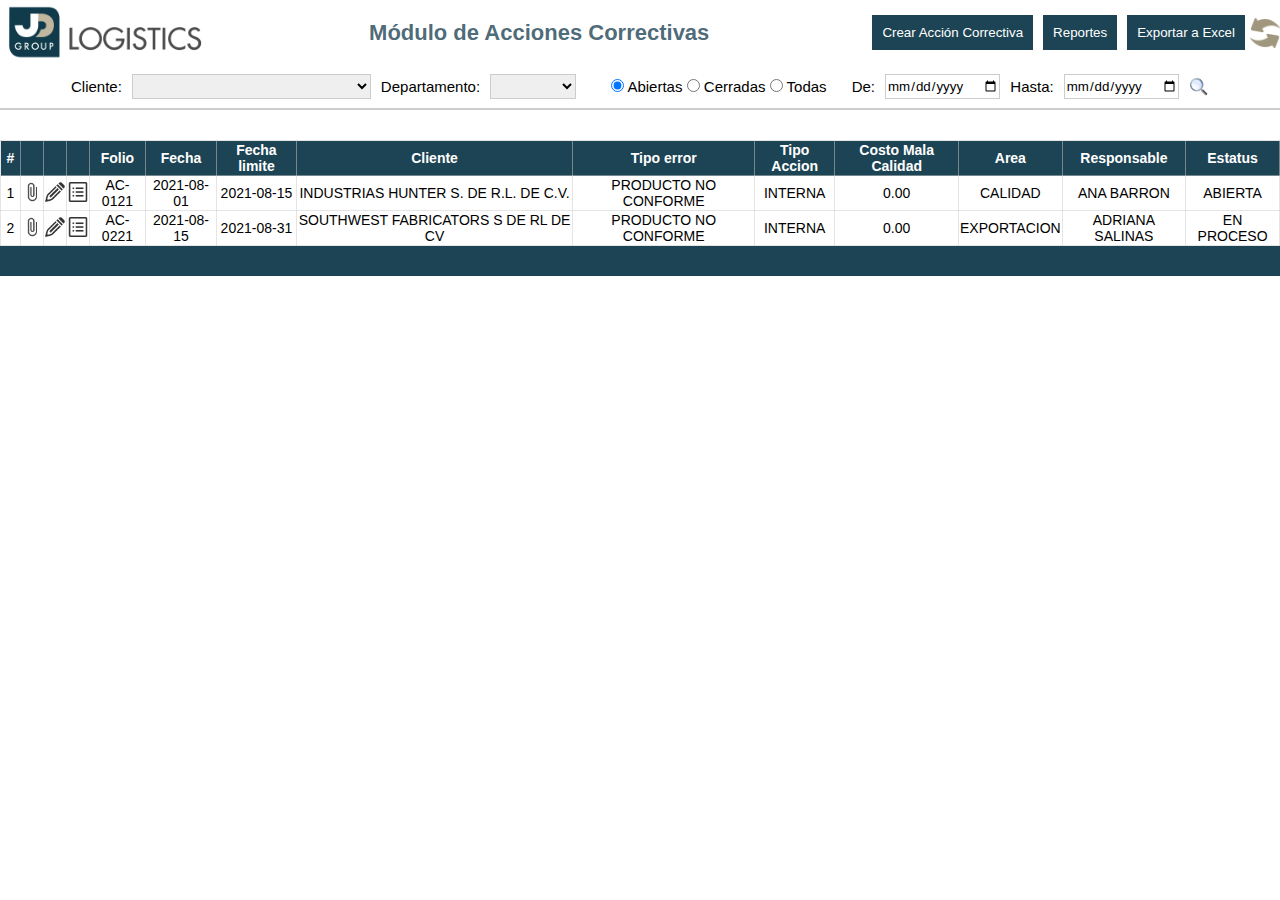
==== index.html @ d326da1a "first commit" ====
<!DOCTYPE html>
<html lang='en'>
<head>
	<meta charset='UTF-8'>
	<meta name='viewport' content='width=device-width, initial-scale=1.0'> 
	
	<title>Acciones Correctivas</title>

	<!-- DATA TABLE -->
	<link rel="stylesheet" type="text/css" href="https://cdn.datatables.net/1.11.2/css/jquery.dataTables.css"/>
	<link rel="stylesheet" type="text/css" href="https://cdn.datatables.net/colreorder/1.5.4/css/colReorder.dataTables.css"/>
	<link rel="stylesheet" type="text/css" href="https://cdn.datatables.net/responsive/2.2.9/css/responsive.dataTables.css"/>

	<!--MIS ESTILOS -->
	<link rel='stylesheet' href='assets/css/index.css'/>
</head>

<body>

	<div class='index-contenedor-principal'>

		<div class='index-contenedor-encabezado' >

			<img  class='index-logo' src='assets/img/logo_horizontal.png' alt=''>
			<h1 class='index-h1'>Módulo de Acciones Correctivas</h1>
			<div class='index-contenedor-botones-encabezado'>
				<input type='button' id='index-btn-crear' value='Crear Acción Correctiva'>
				<input type='button' id='index-btn-reportes' value = 'Reportes'>
				<input type='button' id='index-btn-exportar' value = 'Exportar a Excel'>
				<img class ='index-refrescar' src='assets/img/Refrescar1.png' alt='' id='index-btn-refrescar'>
			</div>

		</div>

		<div class='index-contenedor-filtros'>

			<div class='index-contenedor-cliente-departamento-estatus'>
				<label for='index-cbx-cliente'>Cliente:</label>
				<select id='index-cbx-cliente'>
					<option></option>
					<option>FUTURA INDUSTRIAL S.A. DE C.V.</option>
					<option>SCHLAGE DE MEXICO SA DE CV</option>
				</select>

				<label for='index-cbx-departamento'>Departamento:</label>
				<select id='index-cbx-departamento'>
					<option></option>
					<option>CALIDAD</option>
					<option>REVISION</option>
				</select>

			</div>

			<div class='index-contenedor-radios'>

				<input type='radio' id='index-rbtn-abiertas' name='tipo' checked>
				<label for='index-rbtn-abiertas'>Abiertas</label>
				
				<input type='radio' id='index-rbtn-cerradas' name='tipo'>
				<label for='index-rbtn-cerradas'>Cerradas</label>
				
				<input type='radio' id='index-rbtn-todas' name='tipo'>
				<label for='index-rbtn-todas'>Todas</label>	

			</div>

			<div class='index-contenedor-fecha'>

				<label>De:</label>
				<input type='date' id='index-dtp-inicio'>

				<label>Hasta:</label>
				<input type='date' id='index-dtp-fin'>

				<img class ='index-buscar' src='assets/img/SearchIcon.png' id='index-btn-buscar'>

			</div>

		</div>

		<div class='index-contenedor-grid'>
			
			<table id='index-grid-acciones' >

				<thead>
					<tr>
						<th class='index-grid-icono'>#</th>
						<th class='index-grid-icono'></th>
						<th class='index-grid-icono'></th>
						<th class='index-grid-icono'></th>
						<th>Folio</th>
						<th>Fecha</th>
						<th>Fecha limite</th>
						<th>Cliente</th>
						<th>Tipo error</th>
						<th>Tipo Accion</th>
						<th>Costo Mala Calidad</th>
						<th>Area</th>
						<th>Responsable</th>
						<th>Estatus</th>
					</tr>
				</thead>

				<tbody>
					<tr>
						<td class='index-grid-icono'>1</td>
						<td><img class='index-grid-icono' src='assets/img/attach.png' alt='' id="Attach-AC-0121"></td>
						<td><img class='index-grid-icono' src='assets/img/pencil.png' alt=''></td>
						<td><img class='index-grid-icono' src='assets/img/format.png' alt=''></td>
						<td>AC-0121</td>
						<td>2021-08-01</td>
						<td>2021-08-15</td>
						<td>INDUSTRIAS HUNTER S. DE R.L. DE C.V.</td>
						<td>PRODUCTO NO CONFORME</td>
						<td>INTERNA</td>
						<td>0.00</td>
						<td>CALIDAD</td>
						<td>ANA BARRON</td>
						<td>ABIERTA</td>
					</tr>

					<tr>
						<td class='index-grid-icono'>2</td>
						<td><img class='index-grid-icono' src='assets/img/attach.png' alt='' id="Attach-AC-0221"></td>
						<td><img class='index-grid-icono' src='assets/img/pencil.png' alt=''></td>
						<td><img class='index-grid-icono' src='assets/img/format.png' alt=''></td>
						<td>AC-0221</td>
						<td>2021-08-15</td>
						<td>2021-08-31</td>
						<td>SOUTHWEST FABRICATORS S DE RL DE CV</td>
						<td>PRODUCTO NO CONFORME</td>
						<td>INTERNA</td>
						<td>0.00</td>
						<td>EXPORTACION</td>
						<td>ADRIANA SALINAS</td>
						<td>EN PROCESO</td>
					</tr>
				</tbody>

			</table>

		</div>

		<div class = 'index-grid-paginado'>
			&nbsp;
		</div>

	</div>

	<!--MODAL ANEXOS-->

	<div id="index-contenedor-modal-" class="index-contenedor-modal">

		<div class="index-modal">

			<div class="index-modal-encabezado-pie">Anexos
				<span id="index-btn-cerrar-modal" style="right: 0px; cursor: pointer;">
					X
				</span>
			</div>

			<div class="index-modal-contenedor">
				
				<div class="index-modal-contenedor-controles">

					<div class="index-modal-informacion">
						<label>Folio: AC-0121 </label>
						<label>Departamento: Calidad </label>
					</div>
					
					<div class="index-modal-contenedor-cbx-documento">
						<label for="index-cbx-documento">Tipo Documento:</label>
						<select id="index-cbx-documento">
							<option value=""></option>
							<option value="">PDF</option>
							<option value="">Excel</option>
							<option value="">Fotografia</option>
						</select>
					</div>	

					<div class="index-modal-contenedor-adjuntar">
						<input type="File">
					</div>

					<div class="index-modal-contenedor-subir">
						<a id="index-btn-documento" href="">Guardar anexo</a>
					</div>	
					
					<div class='index-contenedor-grid'>
						<table id="index-grid-documentos" style="width: 100%;">
							<thead>
								<th>#</th>
								<th>Documento</th>
								<th>Fecha-Hora</th>
								<th>Tipo</th>
								<th>Etapa</th>
								<th>Borrar</th>
							</thead>
							<tbody>
								<tr>
									<td >1</td>
									<td><a href="">Documento Test.pdf</a>
									<td>2021-09-01 12:00 P.M.</td>
									<td>PDF</td>
									<td>D1</td>
									<td ><img src="assets/img/delete.png" alt="" class="index-grid-icono"></td>	
								</tr>
								<tr>
									<td >2</td>
									<td><a href="">Documento Test.pdf</a>
									<td>2021-09-01 12:00 P.M.</td>
									<td>PDF</td>
									<td>D1</td>
									<td ><img src="assets/img/delete.png" alt="" class="index-grid-icono"></td>	
								</tr>
							</tbody>
						</table>
					</div>

				</div>

			</div>

			<div class="index-modal-encabezado-pie"></div>

		</div>
	</div>

	<!--JQUERY-->
	<script type='text/javascript' src='assets/js/jquery-3.6.0.min.js'></script>

	<!--DATA TABLE-->
	<script type="text/javascript" src="https://cdn.datatables.net/1.11.2/js/jquery.dataTables.js"></script>
	<script type="text/javascript" src="https://cdn.datatables.net/colreorder/1.5.4/js/dataTables.colReorder.js"></script>
	<script type="text/javascript" src="https://cdn.datatables.net/responsive/2.2.9/js/dataTables.responsive.js"></script>

	<!--MIS SCRIPTS-->
	<script type='text/javascript' src='assets/js/dataTable-init.js'></script>
	<script type='text/javascript' src='assets/js/index.js'></script>

</body>
</html>
---- assets/css/index.css ----
*{
	margin: 0;
	font-family: 'Century Gothic','Arial', 'Times New Roman';
	border-style: none;
	box-sizing: border-box;
}

.index-contenedor-principal{
	display: flex;
	flex-direction: column;
	height: 100%;
	width: 100%;
	/*background-color: blueviolet;*/
}

/*SECCION CONTENEDOR ENCABEZADO*/

.index-contenedor-encabezado{
	display: flex;
	flex-direction: row;
	justify-content: space-between;
	align-items: center;
	/*background-color: greenyellow;*/
	width: 100%;
}

.index-logo{
	height: 65px;
}

.index-h1{
	font-size: 22px;
	color: rgb(29, 68, 84,0.8)
}

.index-contenedor-botones-encabezado{
	display: flex;
	flex-direction: row;
	justify-content: space-around;
	align-items: center;
	flex-wrap: nowrap;
}

.index-refrescar{
	cursor: pointer;
	width: 30px;
}

/*FIN SECCION CONTENEDOR ENCABEZADO*/

/*SECCION CONTENDOR FILTROS*/

.index-contenedor-filtros{
	display: flex;
	flex-direction: row;
	justify-content:center;
	/*background: orange;*/
	flex-wrap: wrap;
	font-size: 15px;
	height: 45px;
	width: 100%;
	margin-bottom: 30px;
	border-bottom: 2px solid #CCC;
	align-items: center;
}

.index-contenedor-cliente-departamento-estatus{
	display: flex;
	flex-direction: row;
	justify-content: space-between;
	align-items: center;
}

.index-contenedor-radios{
	margin-left: 25px;
	margin-right: 25px;
}

.index-contenedor-fecha{
	display: flex;
	flex-direction: row;
	justify-content: space-between;
	align-items: center;
}

.index-buscar{
	cursor: pointer;
	width: 20px;
}

/*FIN SECCION CONTENDOR FILTROS*/

/*SECCION ESTILOS BOTONES*/
input[type='button']{
	height: 35px;
	background-color: #1d4454;
	color:  white;
	padding: 10px;
	margin: 5px;
}

input[type='button']:hover{
	cursor: pointer;
	background: #347b98;
}

input[type='text']{
	cursor: pointer;
	border: 1px solid #CCC;
	height: 20px;
}

input[type='date']{
	cursor: pointer;
	border: 1px solid #CCC;
	height: 25px;
	margin-left: 10px;
	margin-right: 10px;
}

select{
	cursor: pointer;
	border: 1px solid #CCC;
	height: 25px;
	margin-left: 10px;
	margin-right: 10px;
}

/*FIN SECCION ESTILOS BOTONES*/

/*SECCION GRID DE DATOS*/

.index-contenedor-grid{
	height: 100%;
	width: 100%;
}

#index-grid-acciones{
	width: 100%!important;
	font-size: 14px;
	border: 1px solid rgb(204, 204, 204,0.5);
	border-collapse: collapse;
	text-align: center;
}

#index-grid-documentos{
	width: 100%!important;
	font-size: 14px;
	border: 1px solid rgb(204, 204, 204,0.5);
	border-collapse: collapse;
	text-align: center;
}

th{
	color: white;
	background: #1d4454;
	
}

th, td{
	border: 1px solid rgb(204, 204, 204,0.5);
	border-collapse: collapse;
}

tr:hover td{
	cursor: pointer;
	background:rgb(204, 204, 204,0.5);
}

.index-grid-icono{
	height: 20px;
	width: 20px;
	cursor: pointer;
}

.index-grid-paginado{
	height: 30px;
	width: 100%;
	color: white;
	background: #1d4454;

}

/*FIN SECCION GRID DE DATOS*/

/*SECCION MODAL*/

.index-contenedor-modal{
	display: none;
	position: fixed;
	justify-content: center;
	align-items: center;
	position: fixed; /* Stay in place */
	z-index: 1; /* Sit on top */
	left: 0;
	top: 0;
	width: 100%; /* Full width */
	height: 100%; /* Full height */
	overflow: auto; /* Enable scroll if needed */
	background-color: rgba(0,0,0,0.4); /* Black w/ opacity */
}

.index-modal{
	margin: 5% auto;
	display: flex;
	flex-direction: column;
	justify-content: space-between;
	align-items: center;
	background-color: white;
	height: auto;
	width: 40%;
	font-size: 14px;
}
.index-modal-encabezado-pie{
	display: flex;
	flex-direction: row;
	justify-content: space-between;
	line-height: 15px;
	text-align: left;
	color: white;
	background-color: #204562;
	font-weight: bold;
	width: 100%;
	padding: 8px;
}
.index-modal-contenedor{
	display: flex;
	justify-content: space-around;
	align-items: center;
	background-color: #f6f8fa;
	border-radius: 10px;
	border: 1px rgb(128, 128, 128, 0.5) solid;
	height: 100%;
	width: 98%;
}
.index-modal-contenedor-controles{
	display: flex;
	flex-direction: column;
	justify-content: flex-start;
	align-items: center;
	height: calc(95% - 10px);
	width: calc(95% - 10px);
	border: 1px rgb(128, 128, 128, 0.5) solid;
	background-color: #fff;
	padding: 5px;
}
.index-modal-informacion{	
	display: flex;
	flex-direction: column;
	width: 100%;
	margin-bottom: 10px;
}

.index-modal-contenedor-cbx-documento{
	display: flex;
	flex-direction: column;
	width: 100%;
}

.index-modal-contenedor-cbx-documento>select{
	margin-left: 0px;
	margin-right: 0px;
}

.index-modal-contenedor-adjuntar{
	display: flex;
	flex-direction: column;
	width: 100%;
	margin-top: 20px;
}

.index-modal-contenedor-subir{
	display: flex;
	flex-direction: column;
	width: 100%;
	margin-bottom: 10px;
}



@media screen and (max-width: 1000px){

	.index-logo{
		width: 20%;
		height: auto;
	}
	.index-h1{
		font-size: 20px;
	}
	#index-btn-crear{
		display: none;
	}

	#index-btn-reportes{
		display: none;
	}

	#index-btn-exportar{
		display: none;
	}

	.index-contenedor-filtros{
		display: flex;
		flex-direction: column;
		align-items: center;
		justify-content: flex-start;
		height: auto;
		align-content: flex-start;
		flex-wrap: nowrap;
	}

	.index-contenedor-cliente-departamento-estatus{
		display: flex;
		flex-direction: column;
		flex-wrap: nowrap;
		align-items: stretch;
	}

	.index-contenedor-fecha{
		display: flex;
		flex-direction: row;
		align-items: baseline;
	}

	.index-modal{
		height: 85%;
		width: 85%;
	}

}
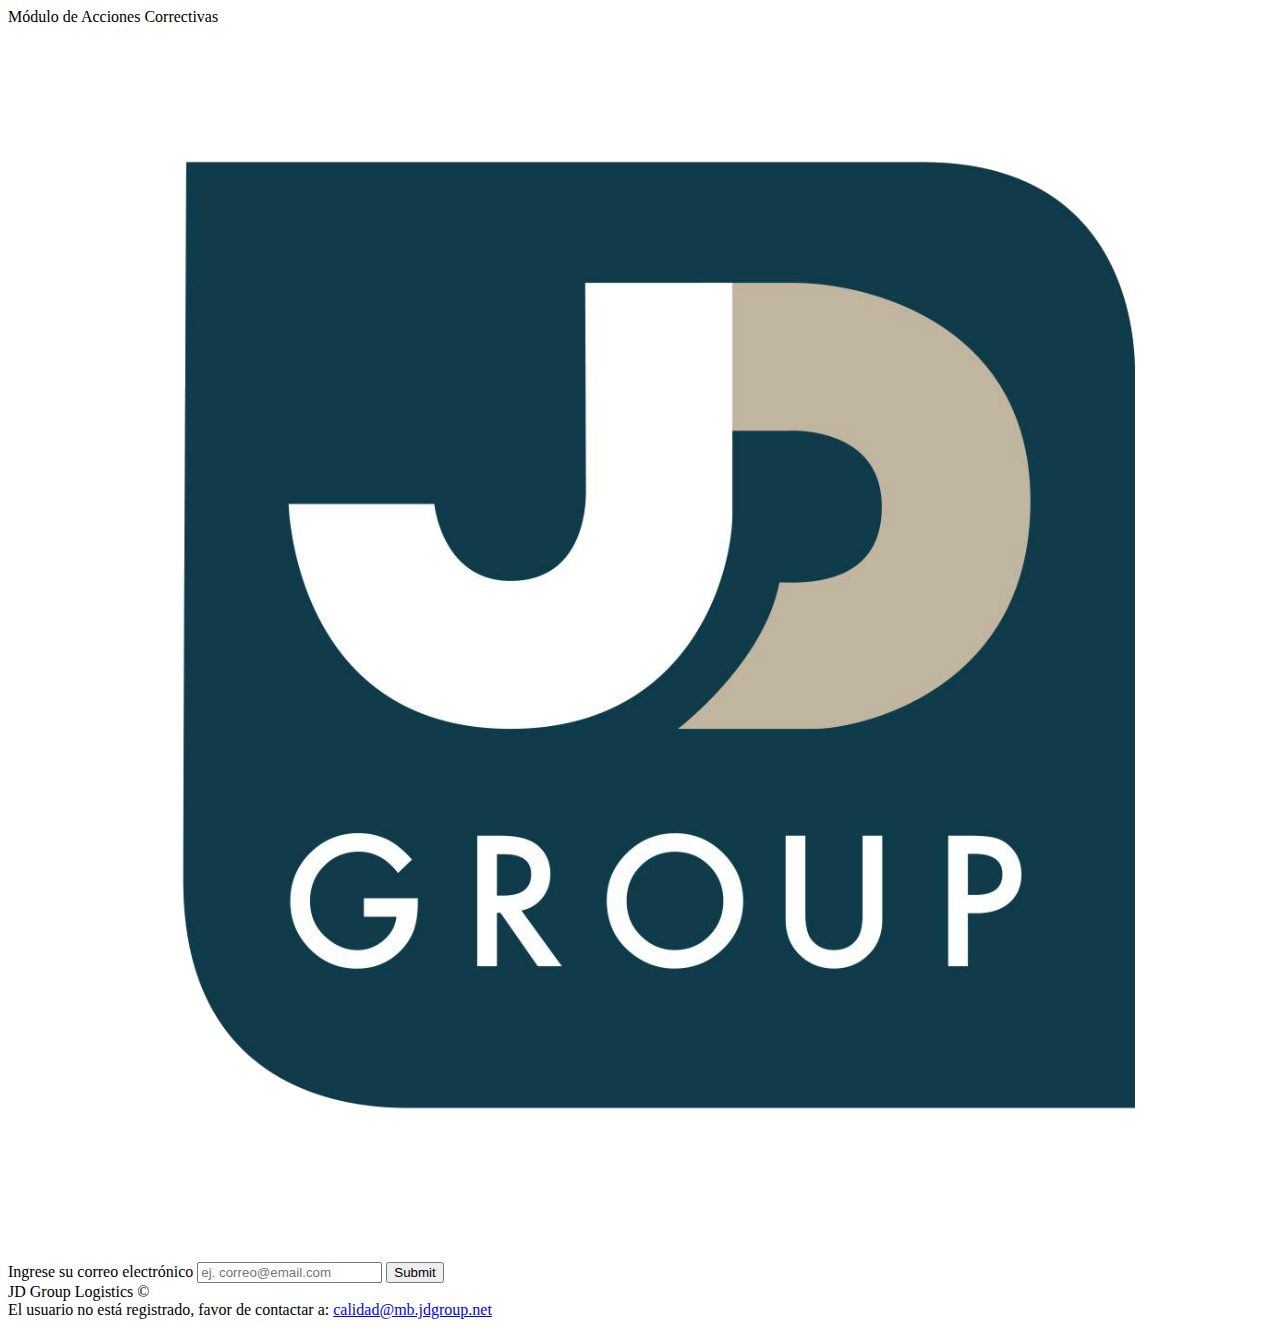
==== commit 210dbe76: "first commit" ====
--- a/index.html
+++ b/index.html
@@ -1,242 +1,35 @@
 <!DOCTYPE html>
-<html lang='en'>
+<html lang="en">
 <head>
-	<meta charset='UTF-8'>
-	<meta name='viewport' content='width=device-width, initial-scale=1.0'> 
-	
-	<title>Acciones Correctivas</title>
-
-	<!-- DATA TABLE -->
-	<link rel="stylesheet" type="text/css" href="https://cdn.datatables.net/1.11.2/css/jquery.dataTables.css"/>
-	<link rel="stylesheet" type="text/css" href="https://cdn.datatables.net/colreorder/1.5.4/css/colReorder.dataTables.css"/>
-	<link rel="stylesheet" type="text/css" href="https://cdn.datatables.net/responsive/2.2.9/css/responsive.dataTables.css"/>
-
-	<!--MIS ESTILOS -->
-	<link rel='stylesheet' href='assets/css/index.css'/>
+	<meta charset="UTF-8">
+	<meta name="viewport" content="width=device-width, initial-scale=1.0">
+	<title>JD Group</title>
+	<link rel="stylesheet" href="assets/css/login.css">
 </head>
-
 <body>
 
-	<div class='index-contenedor-principal'>
+	<div class="login-contenedor" >
 
-		<div class='index-contenedor-encabezado' >
+		<label class= "login-titulo">Módulo de Acciones Correctivas</label>
 
-			<img  class='index-logo' src='assets/img/logo_horizontal.png' alt=''>
-			<h1 class='index-h1'>Módulo de Acciones Correctivas</h1>
-			<div class='index-contenedor-botones-encabezado'>
-				<input type='button' id='index-btn-crear' value='Crear Acción Correctiva'>
-				<input type='button' id='index-btn-reportes' value = 'Reportes'>
-				<input type='button' id='index-btn-exportar' value = 'Exportar a Excel'>
-				<img class ='index-refrescar' src='assets/img/Refrescar1.png' alt='' id='index-btn-refrescar'>
-			</div>
+		<form action="" id="miForm" class="login-formulario">
+			<img class = "login-logo" src="assets/img/logo_horizontal.png" alt="">
+			<label class = "login-lbl-correo" for="Correo">Ingrese su correo electrónico</label>
+			<input class = "login-txt-correo" type="email" id="Correo" placeholder="ej. correo@email.com">
+			<input class = "login-btn-correo" type="submit">
+		</form>
 
+		<div class="login-derechos">
+			JD Group Logistics ©
 		</div>
 
-		<div class='index-contenedor-filtros'>
-
-			<div class='index-contenedor-cliente-departamento-estatus'>
-				<label for='index-cbx-cliente'>Cliente:</label>
-				<select id='index-cbx-cliente'>
-					<option></option>
-					<option>FUTURA INDUSTRIAL S.A. DE C.V.</option>
-					<option>SCHLAGE DE MEXICO SA DE CV</option>
-				</select>
-
-				<label for='index-cbx-departamento'>Departamento:</label>
-				<select id='index-cbx-departamento'>
-					<option></option>
-					<option>CALIDAD</option>
-					<option>REVISION</option>
-				</select>
-
-			</div>
-
-			<div class='index-contenedor-radios'>
-
-				<input type='radio' id='index-rbtn-abiertas' name='tipo' checked>
-				<label for='index-rbtn-abiertas'>Abiertas</label>
-				
-				<input type='radio' id='index-rbtn-cerradas' name='tipo'>
-				<label for='index-rbtn-cerradas'>Cerradas</label>
-				
-				<input type='radio' id='index-rbtn-todas' name='tipo'>
-				<label for='index-rbtn-todas'>Todas</label>	
-
-			</div>
-
-			<div class='index-contenedor-fecha'>
-
-				<label>De:</label>
-				<input type='date' id='index-dtp-inicio'>
-
-				<label>Hasta:</label>
-				<input type='date' id='index-dtp-fin'>
-
-				<img class ='index-buscar' src='assets/img/SearchIcon.png' id='index-btn-buscar'>
-
-			</div>
-
-		</div>
-
-		<div class='index-contenedor-grid'>
-			
-			<table id='index-grid-acciones' >
-
-				<thead>
-					<tr>
-						<th class='index-grid-icono'>#</th>
-						<th class='index-grid-icono'></th>
-						<th class='index-grid-icono'></th>
-						<th class='index-grid-icono'></th>
-						<th>Folio</th>
-						<th>Fecha</th>
-						<th>Fecha limite</th>
-						<th>Cliente</th>
-						<th>Tipo error</th>
-						<th>Tipo Accion</th>
-						<th>Costo Mala Calidad</th>
-						<th>Area</th>
-						<th>Responsable</th>
-						<th>Estatus</th>
-					</tr>
-				</thead>
-
-				<tbody>
-					<tr>
-						<td class='index-grid-icono'>1</td>
-						<td><img class='index-grid-icono' src='assets/img/attach.png' alt='' id="Attach-AC-0121"></td>
-						<td><img class='index-grid-icono' src='assets/img/pencil.png' alt=''></td>
-						<td><img class='index-grid-icono' src='assets/img/format.png' alt=''></td>
-						<td>AC-0121</td>
-						<td>2021-08-01</td>
-						<td>2021-08-15</td>
-						<td>INDUSTRIAS HUNTER S. DE R.L. DE C.V.</td>
-						<td>PRODUCTO NO CONFORME</td>
-						<td>INTERNA</td>
-						<td>0.00</td>
-						<td>CALIDAD</td>
-						<td>ANA BARRON</td>
-						<td>ABIERTA</td>
-					</tr>
-
-					<tr>
-						<td class='index-grid-icono'>2</td>
-						<td><img class='index-grid-icono' src='assets/img/attach.png' alt='' id="Attach-AC-0221"></td>
-						<td><img class='index-grid-icono' src='assets/img/pencil.png' alt=''></td>
-						<td><img class='index-grid-icono' src='assets/img/format.png' alt=''></td>
-						<td>AC-0221</td>
-						<td>2021-08-15</td>
-						<td>2021-08-31</td>
-						<td>SOUTHWEST FABRICATORS S DE RL DE CV</td>
-						<td>PRODUCTO NO CONFORME</td>
-						<td>INTERNA</td>
-						<td>0.00</td>
-						<td>EXPORTACION</td>
-						<td>ADRIANA SALINAS</td>
-						<td>EN PROCESO</td>
-					</tr>
-				</tbody>
-
-			</table>
-
-		</div>
-
-		<div class = 'index-grid-paginado'>
-			&nbsp;
+		<div id="loginError" class="login-mensaje-error">
+			El usuario no está registrado, favor de contactar a: <a href="mailto:calidad@mb.jdgroup.net">calidad@mb.jdgroup.net</a>
 		</div>
 
 	</div>
 
-	<!--MODAL ANEXOS-->
-
-	<div id="index-contenedor-modal-" class="index-contenedor-modal">
-
-		<div class="index-modal">
-
-			<div class="index-modal-encabezado-pie">Anexos
-				<span id="index-btn-cerrar-modal" style="right: 0px; cursor: pointer;">
-					X
-				</span>
-			</div>
-
-			<div class="index-modal-contenedor">
-				
-				<div class="index-modal-contenedor-controles">
-
-					<div class="index-modal-informacion">
-						<label>Folio: AC-0121 </label>
-						<label>Departamento: Calidad </label>
-					</div>
-					
-					<div class="index-modal-contenedor-cbx-documento">
-						<label for="index-cbx-documento">Tipo Documento:</label>
-						<select id="index-cbx-documento">
-							<option value=""></option>
-							<option value="">PDF</option>
-							<option value="">Excel</option>
-							<option value="">Fotografia</option>
-						</select>
-					</div>	
-
-					<div class="index-modal-contenedor-adjuntar">
-						<input type="File">
-					</div>
-
-					<div class="index-modal-contenedor-subir">
-						<a id="index-btn-documento" href="">Guardar anexo</a>
-					</div>	
-					
-					<div class='index-contenedor-grid'>
-						<table id="index-grid-documentos" style="width: 100%;">
-							<thead>
-								<th>#</th>
-								<th>Documento</th>
-								<th>Fecha-Hora</th>
-								<th>Tipo</th>
-								<th>Etapa</th>
-								<th>Borrar</th>
-							</thead>
-							<tbody>
-								<tr>
-									<td >1</td>
-									<td><a href="">Documento Test.pdf</a>
-									<td>2021-09-01 12:00 P.M.</td>
-									<td>PDF</td>
-									<td>D1</td>
-									<td ><img src="assets/img/delete.png" alt="" class="index-grid-icono"></td>	
-								</tr>
-								<tr>
-									<td >2</td>
-									<td><a href="">Documento Test.pdf</a>
-									<td>2021-09-01 12:00 P.M.</td>
-									<td>PDF</td>
-									<td>D1</td>
-									<td ><img src="assets/img/delete.png" alt="" class="index-grid-icono"></td>	
-								</tr>
-							</tbody>
-						</table>
-					</div>
-
-				</div>
-
-			</div>
-
-			<div class="index-modal-encabezado-pie"></div>
-
-		</div>
-	</div>
-
-	<!--JQUERY-->
-	<script type='text/javascript' src='assets/js/jquery-3.6.0.min.js'></script>
-
-	<!--DATA TABLE-->
-	<script type="text/javascript" src="https://cdn.datatables.net/1.11.2/js/jquery.dataTables.js"></script>
-	<script type="text/javascript" src="https://cdn.datatables.net/colreorder/1.5.4/js/dataTables.colReorder.js"></script>
-	<script type="text/javascript" src="https://cdn.datatables.net/responsive/2.2.9/js/dataTables.responsive.js"></script>
-
-	<!--MIS SCRIPTS-->
-	<script type='text/javascript' src='assets/js/dataTable-init.js'></script>
-	<script type='text/javascript' src='assets/js/index.js'></script>
-
+	<script type="text/javascript" src="assets/js/login.js"></script>
+	
 </body>
 </html>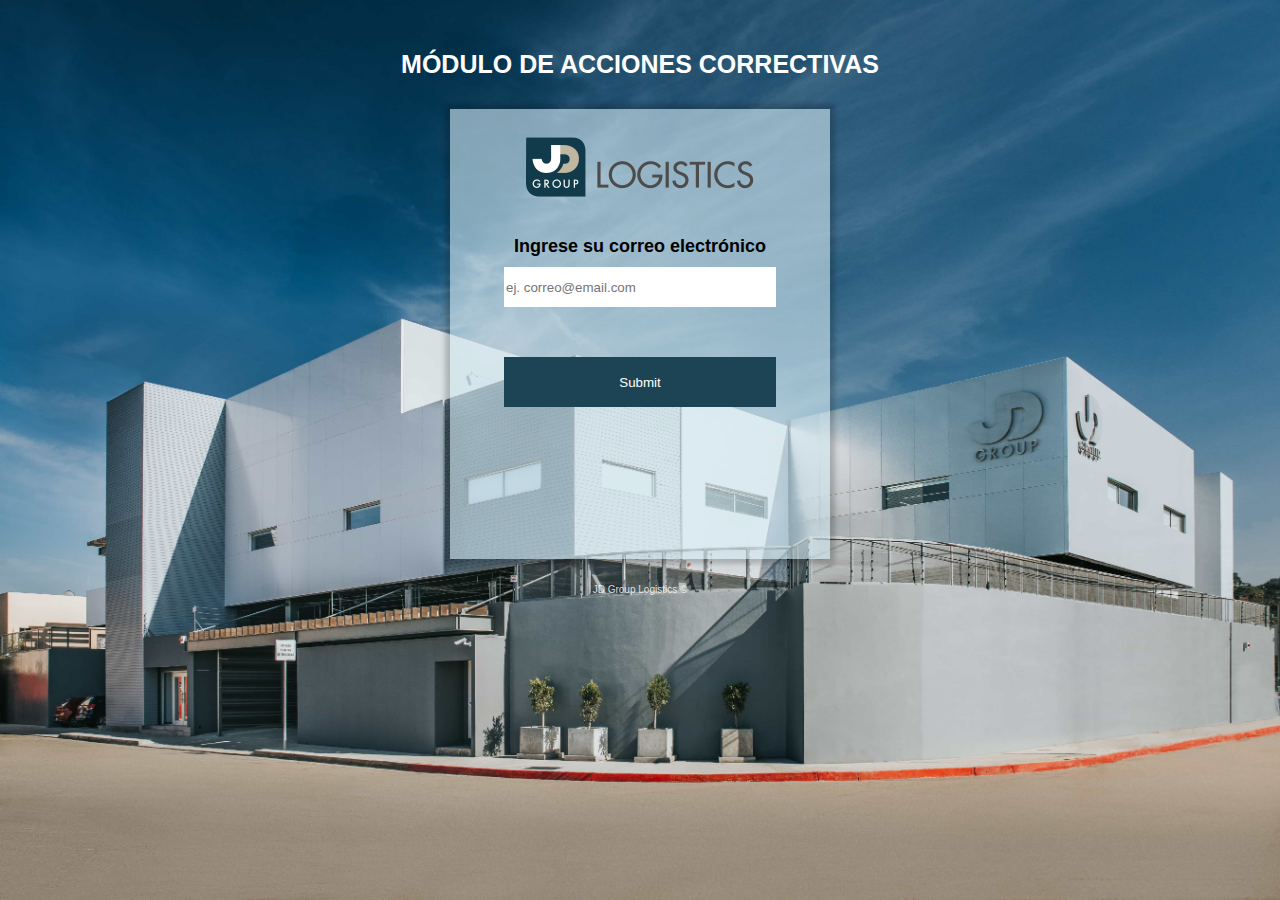
==== commit d644dd7f: "first commit" ====
--- a/index.html
+++ b/index.html
@@ -4,7 +4,7 @@
 	<meta charset="UTF-8">
 	<meta name="viewport" content="width=device-width, initial-scale=1.0">
 	<title>JD Group</title>
-	<link rel="stylesheet" href="assets/css/login.css">
+	<link rel="stylesheet" href="assets/css/index.css">
 </head>
 <body>
 
@@ -29,7 +29,7 @@
 
 	</div>
 
-	<script type="text/javascript" src="assets/js/login.js"></script>
+	<script type="text/javascript" src="assets/js/index.js"></script>
 	
 </body>
 </html>--- a/assets/css/index.css
+++ b/assets/css/index.css
@@ -0,0 +1,103 @@
+*{
+	margin: 0;
+	font-family : 'Century Gothic','Arial';
+	border-style: none;
+	box-sizing: border-box;
+}
+
+body{
+	background-image:url('../img/corporativo-min.jpg');
+    background-attachment:fixed;
+    background-repeat: no-repeat;
+    background-size: cover;
+	background-position: 100% 50%;
+}
+
+button{
+	height: 35px;
+	background-color: #1d4454;
+	color:  white;
+	padding: 10px;
+	margin: 5px;
+	cursor: pointer;
+}
+
+.login-contenedor{
+	display: flex;
+	flex-direction: column;
+	align-items: center;
+	padding: 20px;
+}
+
+.login-formulario{
+	display: flex;
+	flex-direction: column;
+	align-items: center;
+  	width: 380px;
+  	height: 450px;
+  	padding: 20px;
+	box-shadow: 0px 0px 5px 5px rgba(0, 0, 0, 0.2);
+	background: rgb(211, 234, 242,0.6);
+}
+
+.login-logo{
+	width: 250px;
+	height: auto;
+}
+
+.login-titulo{
+	font-size: 25px;
+	color: white;
+	text-transform: uppercase;
+	font-weight: bold;
+	margin-top: 30px;
+	margin-bottom: 30px;
+}
+
+.login-lbl-correo{
+	font-size: 18px;
+	font-weight: bold;
+	margin-top: 30px;
+	margin-bottom: 10px;
+}
+
+.login-txt-correo{
+	width: 80%;
+	height: 40px;
+}
+
+.login-btn-correo{
+	color: #ffffff;
+	background: #1d4454;
+	margin-top: 50px;
+	height: 50px;
+	width: 80%;
+	border-style: none;
+}
+
+.login-btn-correo:hover{
+	cursor: pointer;
+	background: #347b98;
+	
+}
+
+.login-derechos{
+	margin-top: 25px;
+	margin-bottom: 25px;
+	color: rgb(255, 255, 255,0.8);
+	font-size: 10px;
+}
+
+.login-mensaje-error{
+	display: none;
+	font-size: 15px;
+	flex-direction: column;
+	align-items: center;
+	text-align: center;
+  	width: 380px;
+  	height: 200;
+  	padding: 20px;
+	box-shadow: 0px 0px 5px 5px rgba(0, 0, 0, 0.2);
+	color: rgb(255, 255, 255,0.8);
+	background: rgb(255, 0, 0,0.5);
+}
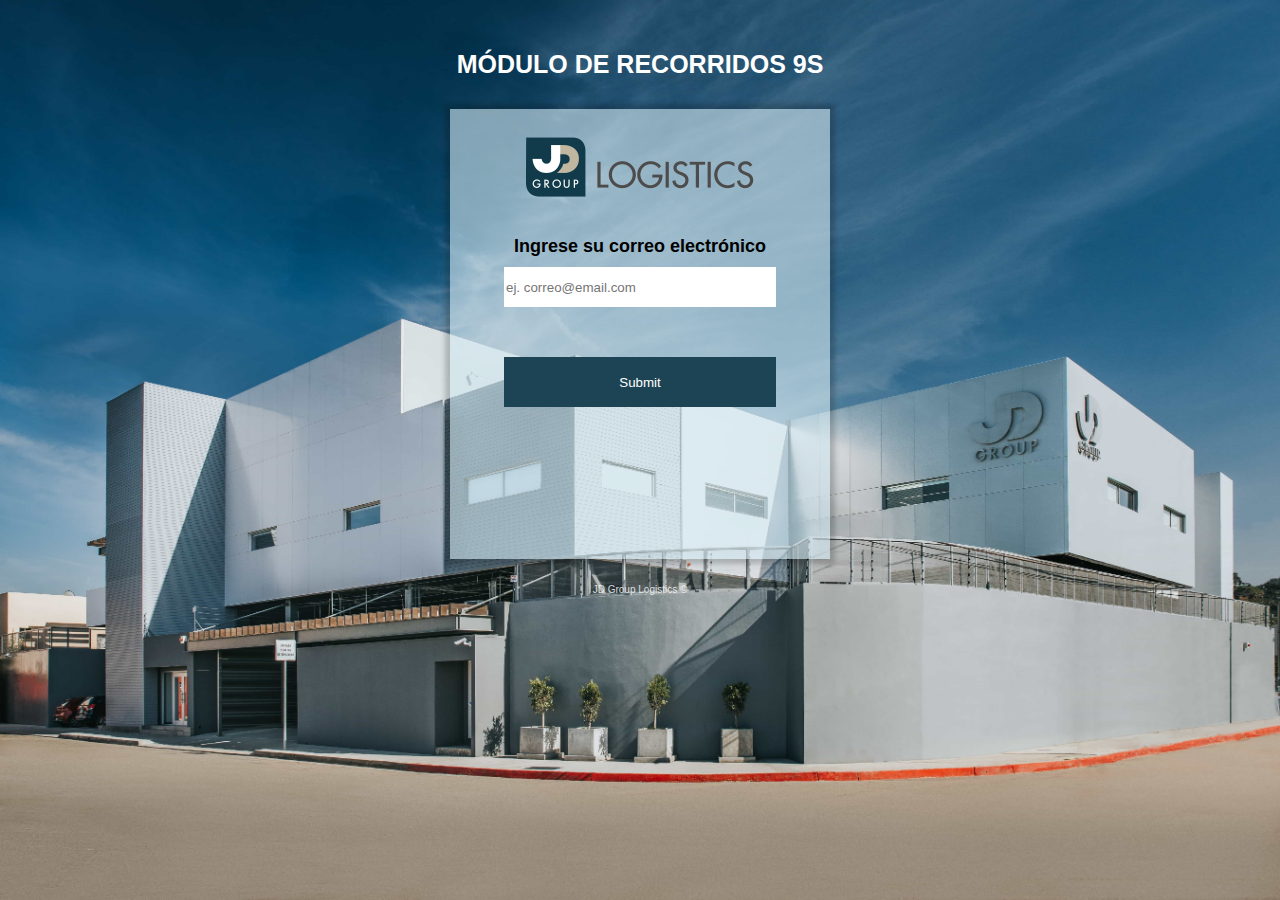
==== commit 6e20c876: "first commit" ====
--- a/index.html
+++ b/index.html
@@ -10,7 +10,7 @@
 
 	<div class="login-contenedor" >
 
-		<label class= "login-titulo">Módulo de Acciones Correctivas</label>
+		<label class= "login-titulo">Módulo de Recorridos 9s</label>
 
 		<form action="" id="miForm" class="login-formulario">
 			<img class = "login-logo" src="assets/img/logo_horizontal.png" alt="">
